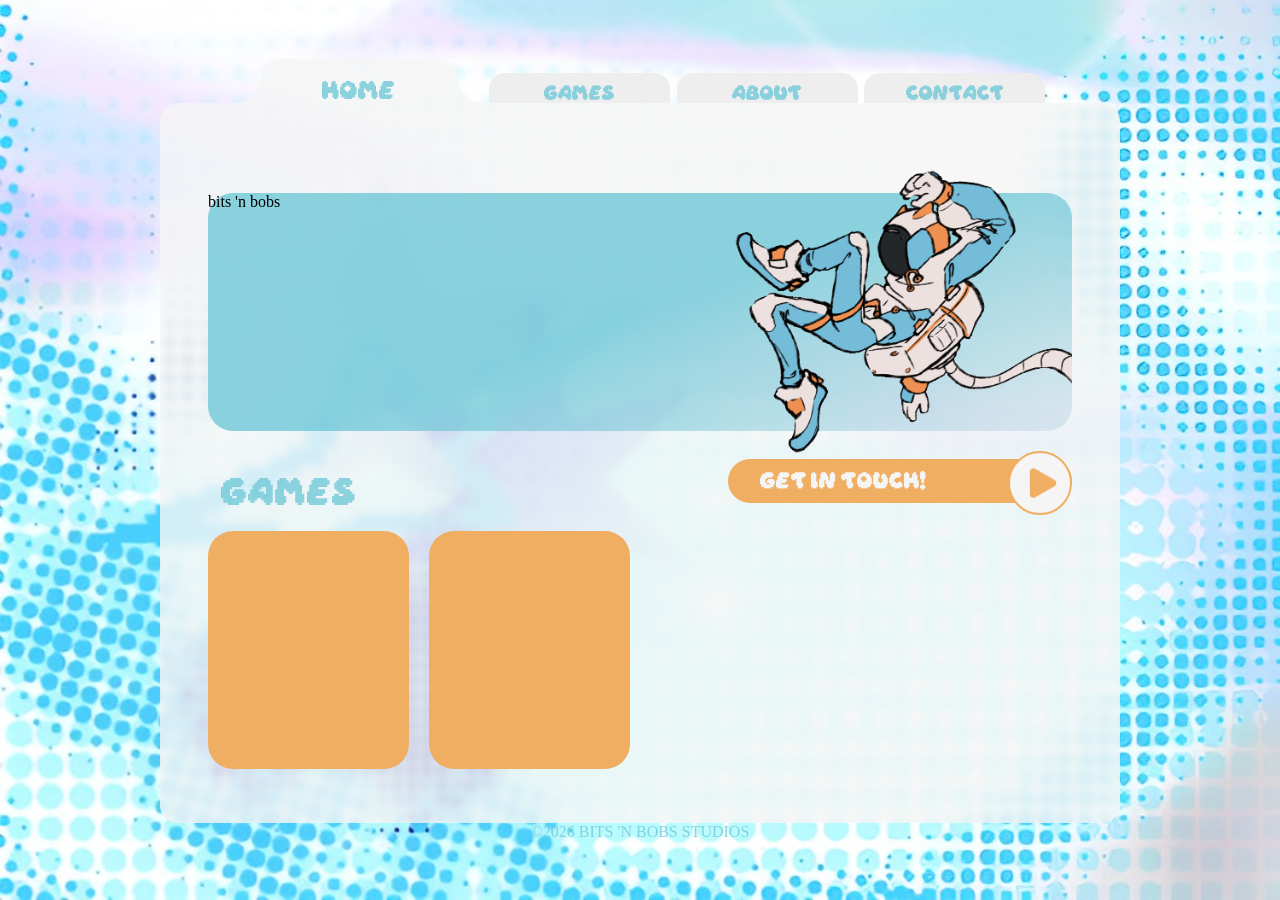
==== index.html @ 6bb011d7 "removed redundant code" ====
<!doctype html>
<html lang="en">
  <head>
    <meta charset="UTF-8" />
    <meta name="viewport" content="width=device-width, initial-scale=1.0" />
    <link
      href="./styles/setup.css"
      rel="stylesheet"
      type="text/css"
      media="all"
    />
    <link
      href="./styles/style.css"
      rel="stylesheet"
      type="text/css"
      media="all"
    />
    <link
      href="./styles/nav-bar.css"
      rel="stylesheet"
      type="text/css"
      media="all"
    />
    <link
      href="./styles/home.css"
      rel="stylesheet"
      type="text/css"
      media="all"
    />
    <link
      href="./styles/responsiveness.css"
      rel="stylesheet"
      type="text/css"
      media="all"
    />
    <title>Bits 'n Bobs Studios</title>
  </head>

  <body>
    <div class="navigation-bar">
      <a href="./index.html" class="tab tab-rounded">
        <div class="tab-text selected">home</div>
      </a>
      <a href="./html/games.html" class="tab">
        <div class="tab-text">games</div>
      </a>
      <a href="./html/about.html" class="tab">
        <div class="tab-text">about</div>
      </a>
      <a href="./html/contact.html" class="tab">
        <div class="tab-text">contact</div>
      </a>
    </div>
    <div class="main">
      <div class="home-grid-container">
        <div class="home-grid-item intro">
          <div class="intro-header">bits 'n bobs</div>
          <img class="illustration" src="images/astronaut.png" alt="astronaut illustration">
        </div>
        <div class="home-grid-item games-title">games</div>
        <div class="home-grid-item contact">
          <div class="get-in-touch">Get in touch!</div>
          <a href="./html/contact.html" class="get-in-touch-button">
            <img class="arrow" src="./images/rounded-triangle.png"></img>
          </a>
        </div>
        <div class="home-grid-item game-1"></div>
        <div class="home-grid-item game-2"></div>
        <div class="home-grid-item"></div>
        <div class="home-grid-item"></div>
      </div>
    </div>
    <div class="footer">&copy2026 Bits 'n Bobs Studios</div>
  </body>
</html>
---- styles/setup.css ----
:root {
  --color-transparent: rgb(245, 245, 245, 0.8);
  --color-tab: hsla(0, 0%, 93%, 0.9);
  --color-white: rgb(245, 245, 245);
  --color-blue: #73c9d8d2;
  --color-blue-gradient: #3973aa1c;
  --color-orange: rgb(240, 174, 99);
}

html {
  height: 100vh;
  width: 100vw;
  background-image: url(../images/wallpaper.jpg);
  background-size: cover;
}

a {
  text-decoration: none;
  padding: none;
  margin: none;
}

@font-face {
  font-family: daydream;
  src: url(../fonts/daydream.otf);
}
---- styles/style.css ----
body {
  display: flex;
  align-items: center;
  justify-content: center;
  flex-direction: column;

  min-width: 448px;
  width: 75vw;
  max-width: 1250px;
  height: 100vh;
  margin: auto;

  overflow-y: hidden;
}

.main {
  height: 80%;
  width: 100%;

  border-radius: 18px;
  background-color: var(--color-transparent);
  backdrop-filter: blur(5px);
}

.footer {
  font-size: 1rem;
  text-transform: uppercase;
  color: var(--color-blue);
}
---- styles/nav-bar.css ----
.navigation-bar {
  display: flex;
  justify-content: center;
  width: 90%;
  height: fit-content;
}

.tab {
  --tab-radius: 1rem;

  display: flex;
  justify-content: center;
  align-items: center;
  align-self: flex-end;

  padding-inline: 0.8rem;
  margin-inline: 0.2rem;
  width: 18%;
  height: fit-content;
  padding-top: 1vh;

  border-top-left-radius: var(--tab-radius);
  border-top-right-radius: var(--tab-radius);
  background-color: var(--color-tab);
  backdrop-filter: blur(5px);

  &:hover {
    cursor: pointer;
    background-color: var(--color-transparent);
  }
}

.tab-rounded {
  display: flex;
  justify-content: center;
  align-items: center;

  --tab-radius: calc(100cqw/50);

  padding-inline: 0.8rem;
  width: 20%;
  padding-top: 2vh;

  /* --credits: https://css-tip.com/rounded-tab/ */
  border-inline: var(--tab-radius) solid rgba(255, 255, 255, 0);
  border-radius: calc(2 * var(--tab-radius)) calc(2 * var(--tab-radius)) 0 0 /
    var(--tab-radius);
  mask:
    radial-gradient(
        var(--tab-radius) at var(--tab-radius) 0,
        #0000 98%,
        #000 101%
      )
      calc(-1 * var(--tab-radius)) 100%/100% var(--tab-radius) repeat-x,
    conic-gradient(#000 0 0) padding-box;

  background-color: var(--color-transparent);
  /* --end credits*/
  backdrop-filter: blur(5px);

  &:hover {
    cursor: pointer;
  }
}

.tab-text {
  font-family: daydream;
  font-size: 80%;
  text-transform: uppercase;
  text-align: center;
  color: var(--color-blue);

  &.selected {
    font-size: 100%;
  }
}
---- styles/home.css ----
.home-grid-container {
  display: grid;
  grid-template: 4fr 1fr 4fr / repeat(4, 1fr);
  gap: 20px;

  height: 80%;
  width: 90%;
  margin: auto;
  margin-top: 10vh;
}

.home-grid-item {
  display: flex;

  border-radius: 25px;

  &.intro {
    position: relative;
    grid-area: 1 / span 4;

    background: linear-gradient(
      160deg,
      var(--color-blue) 50%,
      var(--color-blue-gradient) 100%
    );
  }

  &.games-title {
    grid-area: 2 / span 2;
    text-align: left;
    align-self: flex-end;
    text-indent: 1vw;

    font-family: daydream, sans-serif;
    font-size: 1.5rem;
    text-transform: uppercase;

    color: var(--color-blue);
    background-color: none;
  }

  &.contact {
    display: flex;
    position: relative;
    justify-content: flex-end;
    grid-area: 2 / 3 / span 1 / span 2;
    background-color: none;
  }

  &.game-1 {
    grid-area: 3 / 1 / span 1 / span 1;
    background-color: var(--color-orange);
  }

  &.game-2 {
    grid-area: 3 / 2 / span 1 / span 1;
    background-color: var(--color-orange);
  }
}

.illustration {
  height: 120%;
  width: auto;
  right: 0;
  top: -10%;
  position: absolute;
}

.get-in-touch {
  width: 70%;
  max-width: 200px;
  height: 75%;
  justify-self: flex-end;
  align-self: center;
  align-content: center;
  padding-right: 7rem;
  padding-left: 2rem;

  font-family: daydream, sans-serif;
  font-size: calc(0.5vw + 0.5em);

  border-radius: 50px;
  color: var(--color-white);
  background-color: var(--color-orange);
}

.get-in-touch-button {
  position: absolute;
  right: 0;
  height: 100%;
  aspect-ratio: 1/1;

  border-radius: 100%;
  border: 2px solid var(--color-orange);
  background-color: var(--color-white);

  &:hover {
    cursor: pointer;
  }
}

.arrow {
  position: absolute;
  top: 25%;
  left: 30%;
  height: 50%;
  aspect-ratio: 1/1;
  object-fit: contain;
}
---- styles/responsiveness.css ----
@media only screen and (max-width: 700px) {
  body {
    min-width: unset;
    width: 80vw;
  }

  .tab {
    margin-inline: 0.2rem;
    padding-inline: 0.4rem;
  }

  .tab-text {
    font-size: 0.4rem;

    &.selected {
      font-size: 0.6rem;
    }
  }

  .tab-rounded {
    padding-top: 1vh;
    padding-inline: 1.5rem;
  }

  .home-grid-container {
    grid-template: 4fr 1fr 1fr 3fr 2fr / repeat(4, 1fr);
    margin-top: 5vh;
    height: 90%;
  }

  .home-grid-item {
    &.games-title {
      grid-area: 3 / span 4;

      font-size: 1.5rem;
    }

    &.contact {
      grid-area: 2 / span 4;
    }

    &.game-1 {
      grid-area: 4 / 1 / span 1 / span 2;
    }

    &.game-2 {
      grid-area: 4 / 3 / span 1 / span 2;
    }
  }
  .get-in-touch {
    font-size: 0.8rem;
    padding-right: 3rem;
  }
}

@media only screen and (max-height: 560px) {
  .tab-text {
    font-size: 0.6rem;

    &.selected {
      font-size: 0.8rem;
    }
  }

  .home-grid-item {
    &.games-title {
      font-size: 1rem;
    }
  }

  .get-in-touch {
    font-size: 0.6rem;
    padding-right: 1rem;
  }
}
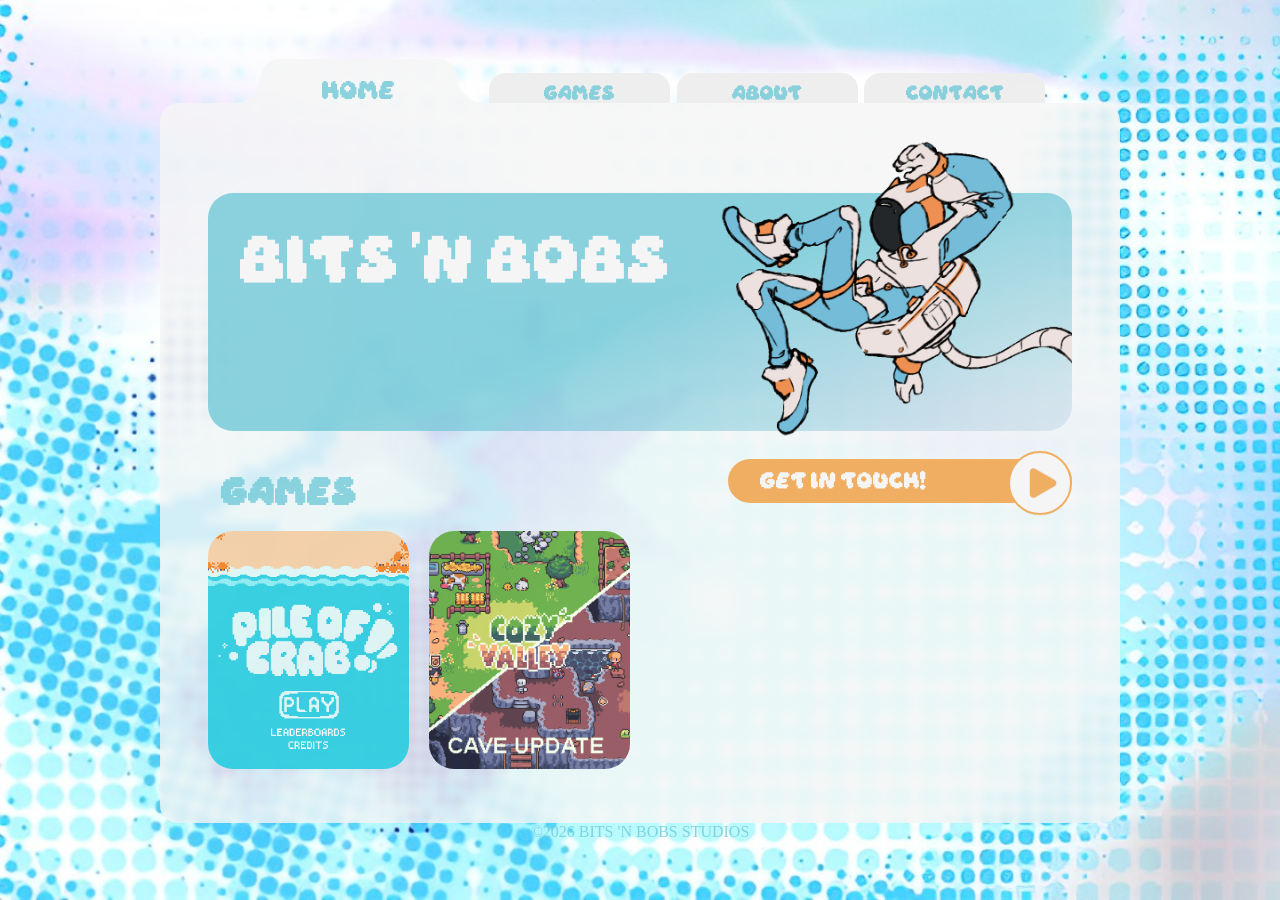
==== commit 3d0f7af9: "responsive illustration, game graphics w/ href, header class" ====
--- a/index.html
+++ b/index.html
@@ -54,18 +54,18 @@
     <div class="main">
       <div class="home-grid-container">
         <div class="home-grid-item intro">
-          <div class="intro-header">bits 'n bobs</div>
-          <img class="illustration" src="images/astronaut.png" alt="astronaut illustration">
+          <header class="home">bits 'n bobs</header>
+          <img class="home-illustration" src="images/astronaut.png" alt="astronaut illustration">
         </div>
-        <div class="home-grid-item games-title">games</div>
+        <h1 class="home-grid-item games-title">games</h1>
         <div class="home-grid-item contact">
           <div class="get-in-touch">Get in touch!</div>
           <a href="./html/contact.html" class="get-in-touch-button">
             <img class="arrow" src="./images/rounded-triangle.png"></img>
           </a>
         </div>
-        <div class="home-grid-item game-1"></div>
-        <div class="home-grid-item game-2"></div>
+        <a class="home-grid-item game-container crab" href="./html/games.html"></a>
+        <a class="home-grid-item game-container cozyvalley" href="./html/games.html"></a>
         <div class="home-grid-item"></div>
         <div class="home-grid-item"></div>
       </div>
--- a/styles/setup.css
+++ b/styles/setup.css
@@ -10,6 +10,7 @@
 html {
   height: 100vh;
   width: 100vw;
+  margin: 0;
   background-image: url(../images/wallpaper.jpg);
   background-size: cover;
 }
--- a/styles/style.css
+++ b/styles/style.css
@@ -22,8 +22,49 @@
   backdrop-filter: blur(5px);
 }
 
+header {
+  margin: 2rem;
+  font-family: daydream;
+  font-size: 3rem;
+  text-transform: uppercase;
+  text-align: center;
+
+  color: var(--color-blue);
+
+  &.home {
+    font-size: calc(1rem + 2vw);
+    padding-right: 40%;
+    text-align: left;
+
+    color: var(--color-white);
+  }
+}
+
+h1 {
+  margin: 0;
+
+  font-family: daydream, sans-serif;
+  font-size: 1.5rem;
+  text-transform: uppercase;
+
+  color: var(--color-blue);
+  background-color: none;
+}
+
 .footer {
   font-size: 1rem;
   text-transform: uppercase;
   color: var(--color-blue);
 }
+
+.white {
+  color: var(--color-white);
+}
+
+.orange {
+  color: var(--color-orange);
+}
+
+.blue {
+  color: var(--color-blue);
+}
--- a/styles/home.css
+++ b/styles/home.css
@@ -30,13 +30,6 @@
     text-align: left;
     align-self: flex-end;
     text-indent: 1vw;
-
-    font-family: daydream, sans-serif;
-    font-size: 1.5rem;
-    text-transform: uppercase;
-
-    color: var(--color-blue);
-    background-color: none;
   }
 
   &.contact {
@@ -46,23 +39,36 @@
     grid-area: 2 / 3 / span 1 / span 2;
     background-color: none;
   }
+}
 
-  &.game-1 {
-    grid-area: 3 / 1 / span 1 / span 1;
-    background-color: var(--color-orange);
+.game-container {
+  grid-area: span 1 / span 1;
+  height: 100%;
+  width: 100%;
+  background-image: url(../images/crab.png);
+  background-size: cover;
+  background-position: center;
+  opacity: 90%;
+
+  &.crab {
+    background-image: url(../images/crab.png);
   }
 
-  &.game-2 {
-    grid-area: 3 / 2 / span 1 / span 1;
-    background-color: var(--color-orange);
+  &.cozyvalley {
+    background-image: url(../images/cozy-valley.png);
+  }
+
+  &:hover {
+    border: 4px solid var(--color-orange);
   }
 }
 
-.illustration {
-  height: 120%;
-  width: auto;
+.home-illustration {
+  height: auto;
+  width: 30vw;
+  max-width: 22rem;
   right: 0;
-  top: -10%;
+  bottom: calc(2vw - 2rem);
   position: absolute;
 }
 
@@ -86,9 +92,9 @@
 
 .get-in-touch-button {
   position: absolute;
-  right: 0;
   height: 100%;
   aspect-ratio: 1/1;
+  right: 0;
 
   border-radius: 100%;
   border: 2px solid var(--color-orange);
--- a/styles/responsiveness.css
+++ b/styles/responsiveness.css
@@ -2,6 +2,13 @@
   body {
     min-width: unset;
     width: 80vw;
+  }
+
+  header {
+    &.home {
+      padding-right: 0;
+      margin: 1rem;
+    }
   }
 
   .tab {
@@ -47,13 +54,60 @@
       grid-area: 4 / 3 / span 1 / span 2;
     }
   }
+
+  .home-illustration {
+    bottom: calc(2vw - 1rem);
+  }
+
   .get-in-touch {
     font-size: 0.8rem;
     padding-right: 3rem;
   }
+
+  .contact-grid-item {
+    &.contact-header {
+      font-size: 1.7rem;
+      margin-bottom: 0;
+    }
+
+    &.contact-input {
+      padding: 0rem;
+    }
+
+    &.contact-category {
+      padding: 0;
+      padding-right: 1rem;
+      justify-self: center;
+    }
+  }
+
+  .contact-label {
+    font-size: 0.8rem;
+  }
+
+  textarea {
+    width: 70%;
+    padding: none;
+  }
+
+  input[type="text"] {
+    width: 70%;
+  }
 }
 
 @media only screen and (max-height: 560px) {
+  header {
+    &.home {
+      font-size: 1rem;
+      margin: 1rem;
+    }
+  }
+
+  .home-illustration {
+    height: 100%;
+    width: auto;
+  }
+
   .tab-text {
     font-size: 0.6rem;
 
@@ -72,4 +126,29 @@
     font-size: 0.6rem;
     padding-right: 1rem;
   }
+
+  .contact-grid-container {
+    grid-template: 0fr 2fr 2fr 16fr 2fr 1fr / repeat(2, 1fr);
+  }
+
+  .contact-grid-item {
+    &.contact-header {
+      font-size: 0rem;
+      margin: 0;
+    }
+  }
+
+  .contact-label {
+    font-size: 0.8rem;
+  }
+
+  input[type="submit"] {
+    font-size: 0.8rem;
+    color: white;
+    padding: 6px 10px;
+    border-radius: 20px;
+    border-style: solid;
+    border-color: rgba(255, 255, 255, 0);
+    cursor: pointer;
+  }
 }
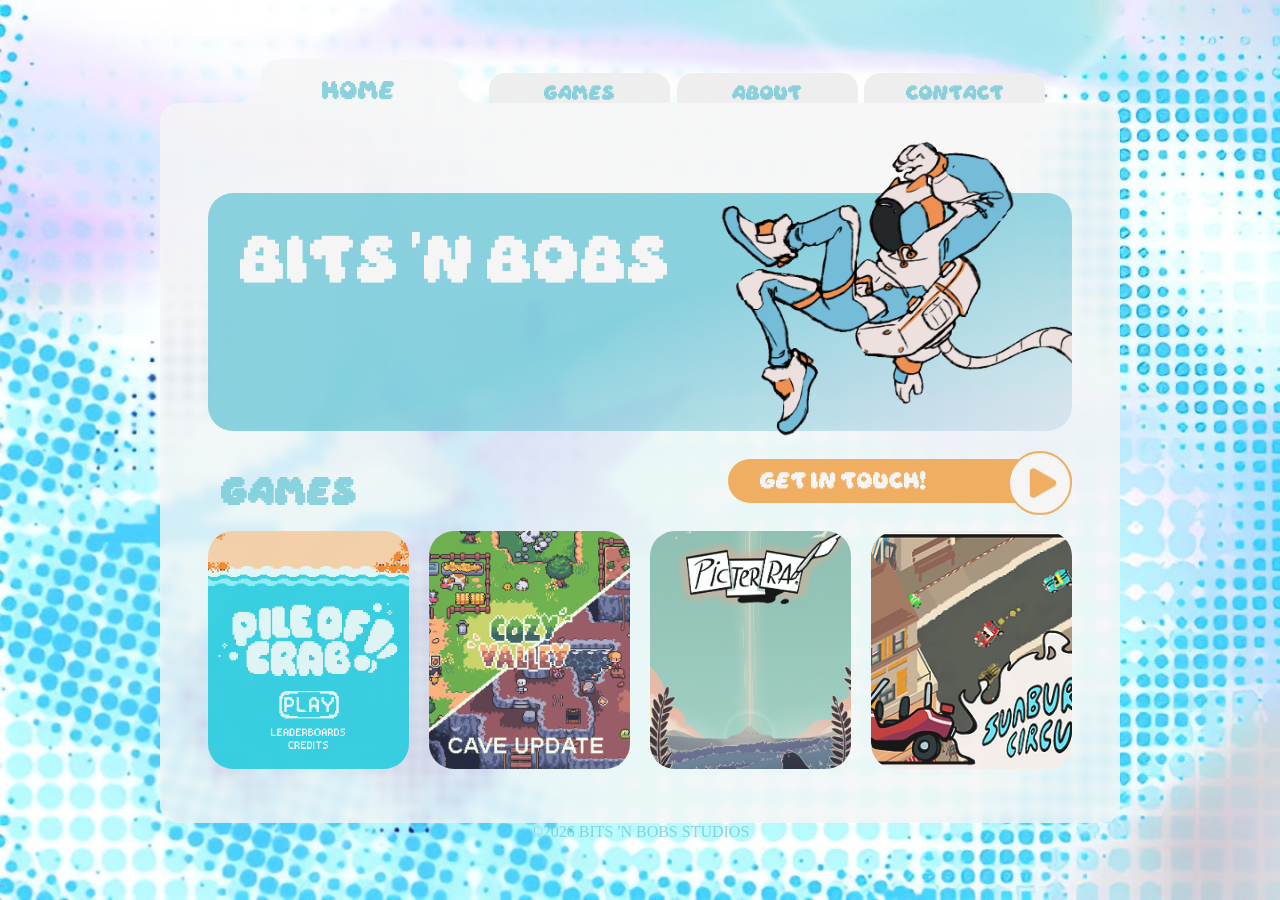
==== commit 43f5f61b: "added game images" ====
--- a/index.html
+++ b/index.html
@@ -66,8 +66,8 @@
         </div>
         <a class="home-grid-item game-container crab" href="./html/games.html"></a>
         <a class="home-grid-item game-container cozyvalley" href="./html/games.html"></a>
-        <div class="home-grid-item"></div>
-        <div class="home-grid-item"></div>
+        <a class="home-grid-item game-container picterra" href="./html/games.html"></a>
+        <a class="home-grid-item game-container sunburn" href="./html/games.html"></a>
       </div>
     </div>
     <div class="footer">&copy2026 Bits 'n Bobs Studios</div>
--- a/styles/home.css
+++ b/styles/home.css
@@ -58,6 +58,14 @@
     background-image: url(../images/cozy-valley.png);
   }
 
+  &.picterra {
+    background-image: url(../images/picterra.png);
+  }
+
+  &.sunburn {
+    background-image: url(../images/sunburn.png);
+  }
+
   &:hover {
     border: 4px solid var(--color-orange);
   }
--- a/styles/responsiveness.css
+++ b/styles/responsiveness.css
@@ -30,7 +30,7 @@
   }
 
   .home-grid-container {
-    grid-template: 4fr 1fr 1fr 3fr 2fr / repeat(4, 1fr);
+    grid-template: 4fr 1fr 1fr 3fr 3fr / repeat(4, 1fr);
     margin-top: 5vh;
     height: 90%;
   }
@@ -57,6 +57,10 @@
 
   .home-illustration {
     bottom: calc(2vw - 1rem);
+  }
+
+  .game-container {
+    grid-area: span 1 / span 2;
   }
 
   .get-in-touch {
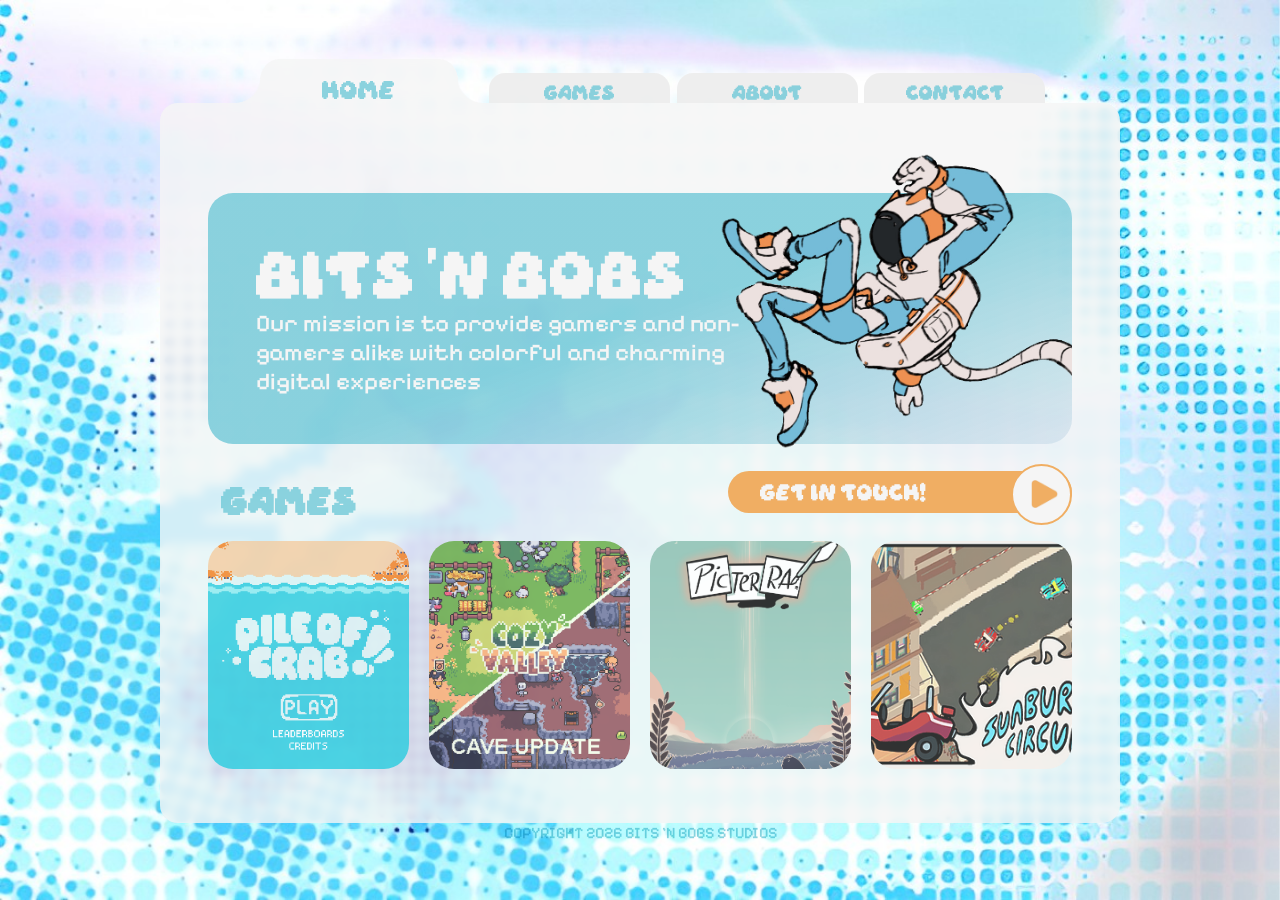
==== commit 5dae0195: "responsive intro text" ====
--- a/index.html
+++ b/index.html
@@ -55,6 +55,10 @@
       <div class="home-grid-container">
         <div class="home-grid-item intro">
           <header class="home">bits 'n bobs</header>
+          <div class="text white intro-text-padding">
+            Our mission is to provide gamers and non-gamers alike 
+            with colorful and charming digital experiences
+          </div>
           <img class="home-illustration" src="images/astronaut.png" alt="astronaut illustration">
         </div>
         <h1 class="home-grid-item games-title">games</h1>
@@ -70,6 +74,6 @@
         <a class="home-grid-item game-container sunburn" href="./html/games.html"></a>
       </div>
     </div>
-    <div class="footer">&copy2026 Bits 'n Bobs Studios</div>
+    <div class="footer">copyright 2026 Bits 'n Bobs Studios</div>
   </body>
 </html>
--- a/styles/setup.css
+++ b/styles/setup.css
@@ -25,3 +25,8 @@
   font-family: daydream;
   src: url(../fonts/daydream.otf);
 }
+
+@font-face {
+  font-family: pixelify;
+  src: url(../fonts/PixelifySans-Medium.ttf);
+}
--- a/styles/style.css
+++ b/styles/style.css
@@ -23,7 +23,6 @@
 }
 
 header {
-  margin: 2rem;
   font-family: daydream;
   font-size: 3rem;
   text-transform: uppercase;
@@ -33,7 +32,6 @@
 
   &.home {
     font-size: calc(1rem + 2vw);
-    padding-right: 40%;
     text-align: left;
 
     color: var(--color-white);
@@ -51,10 +49,17 @@
   background-color: none;
 }
 
+.text {
+  font-family: pixelify, sans-serif;
+  font-size: 1.5rem;
+}
+
 .footer {
+  font-family: pixelify, sans-serif;
   font-size: 1rem;
   text-transform: uppercase;
   color: var(--color-blue);
+  mix-blend-mode: multiply;
 }
 
 .white {
--- a/styles/home.css
+++ b/styles/home.css
@@ -17,6 +17,8 @@
   &.intro {
     position: relative;
     grid-area: 1 / span 4;
+    flex-direction: column;
+    padding: 3rem;
 
     background: linear-gradient(
       160deg,
@@ -41,6 +43,10 @@
   }
 }
 
+.intro-text-padding {
+  padding-right: calc(15vw + 5rem);
+}
+
 .game-container {
   grid-area: span 1 / span 1;
   height: 100%;
@@ -48,7 +54,7 @@
   background-image: url(../images/crab.png);
   background-size: cover;
   background-position: center;
-  opacity: 90%;
+  opacity: 80%;
 
   &.crab {
     background-image: url(../images/crab.png);
--- a/styles/responsiveness.css
+++ b/styles/responsiveness.css
@@ -6,9 +6,12 @@
 
   header {
     &.home {
-      padding-right: 0;
-      margin: 1rem;
+      font-size: 1.4rem;
     }
+  }
+
+  .text {
+    font-size: 1rem;
   }
 
   .tab {
@@ -36,6 +39,10 @@
   }
 
   .home-grid-item {
+    &.intro {
+      padding: 1.5rem;
+    }
+
     &.games-title {
       grid-area: 3 / span 4;
 
@@ -53,6 +60,10 @@
     &.game-2 {
       grid-area: 4 / 3 / span 1 / span 2;
     }
+  }
+
+  .intro-text-padding {
+    padding-right: 5rem;
   }
 
   .home-illustration {
@@ -103,8 +114,11 @@
   header {
     &.home {
       font-size: 1rem;
-      margin: 1rem;
     }
+  }
+
+  .text {
+    font-size: 1rem;
   }
 
   .home-illustration {
@@ -121,6 +135,10 @@
   }
 
   .home-grid-item {
+    &.intro {
+      padding: 1rem;
+    }
+
     &.games-title {
       font-size: 1rem;
     }
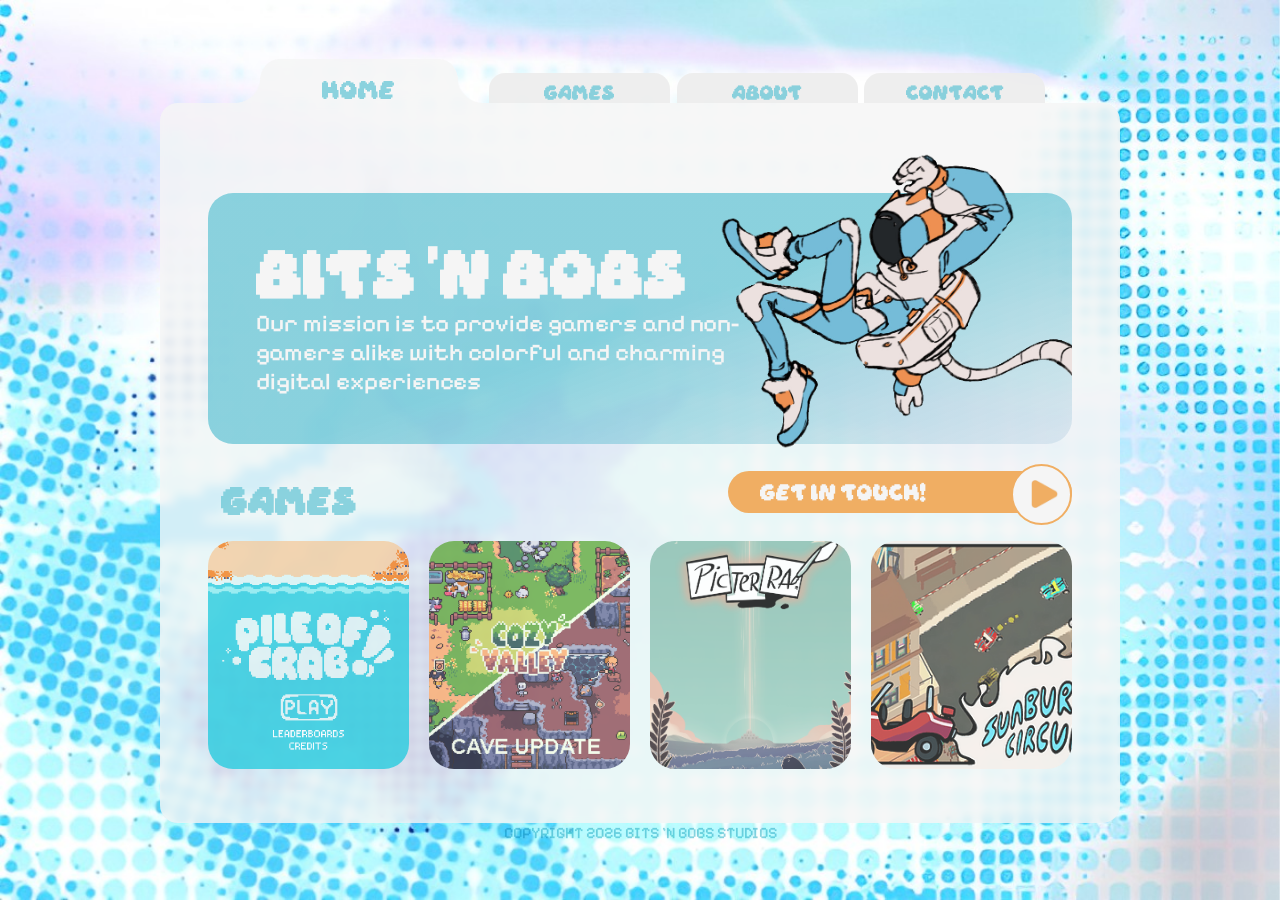
==== commit 1ffdf438: "fixed headers and footers" ====
--- a/index.html
+++ b/index.html
@@ -54,14 +54,16 @@
     <div class="main">
       <div class="home-grid-container">
         <div class="home-grid-item intro">
-          <header class="home">bits 'n bobs</header>
+          <header>
+            <h1 class="home">bits 'n bobs</h1>
+          </header>
           <div class="text white intro-text-padding">
             Our mission is to provide gamers and non-gamers alike 
             with colorful and charming digital experiences
           </div>
           <img class="home-illustration" src="images/astronaut.png" alt="astronaut illustration">
         </div>
-        <h1 class="home-grid-item games-title">games</h1>
+        <h2 class="home-grid-item games-title">games</h2>
         <div class="home-grid-item contact">
           <div class="get-in-touch">Get in touch!</div>
           <a href="./html/contact.html" class="get-in-touch-button">
@@ -74,6 +76,6 @@
         <a class="home-grid-item game-container sunburn" href="./html/games.html"></a>
       </div>
     </div>
-    <div class="footer">copyright 2026 Bits 'n Bobs Studios</div>
+    <footer>copyright 2026 Bits 'n Bobs Studios</footer>
   </body>
 </html>
--- a/styles/setup.css
+++ b/styles/setup.css
@@ -21,6 +21,10 @@
   margin: none;
 }
 
+header {
+  margin: 0;
+}
+
 @font-face {
   font-family: daydream;
   src: url(../fonts/daydream.otf);
--- a/styles/style.css
+++ b/styles/style.css
@@ -22,7 +22,9 @@
   backdrop-filter: blur(5px);
 }
 
-header {
+h1 {
+  margin: 0;
+
   font-family: daydream;
   font-size: 3rem;
   text-transform: uppercase;
@@ -38,7 +40,7 @@
   }
 }
 
-h1 {
+h2 {
   margin: 0;
 
   font-family: daydream, sans-serif;
@@ -54,7 +56,9 @@
   font-size: 1.5rem;
 }
 
-.footer {
+footer {
+  margin: 0;
+
   font-family: pixelify, sans-serif;
   font-size: 1rem;
   text-transform: uppercase;
--- a/styles/responsiveness.css
+++ b/styles/responsiveness.css
@@ -4,7 +4,7 @@
     width: 80vw;
   }
 
-  header {
+  h1 {
     &.home {
       font-size: 1.4rem;
     }
@@ -111,7 +111,7 @@
 }
 
 @media only screen and (max-height: 560px) {
-  header {
+  h1 {
     &.home {
       font-size: 1rem;
     }
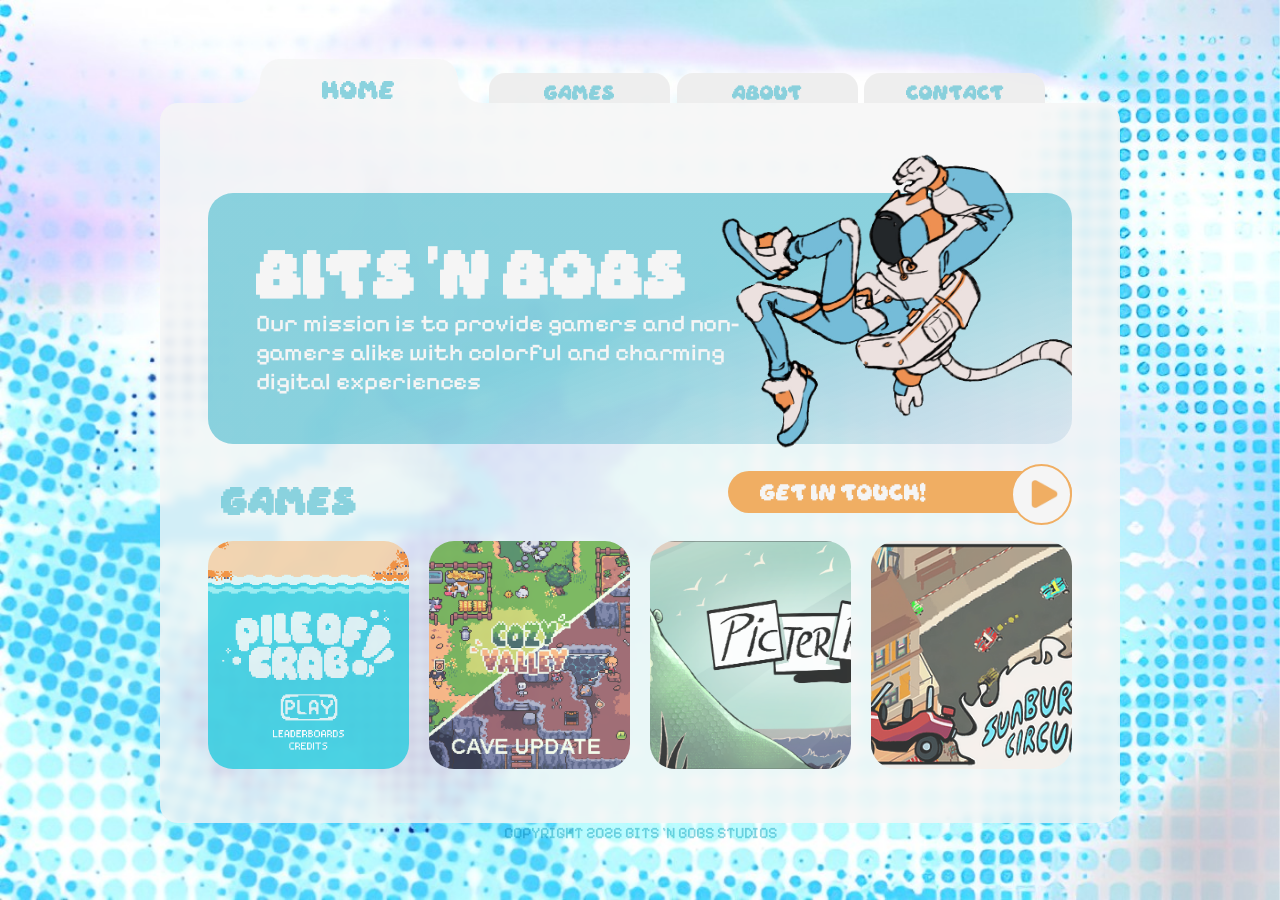
==== commit 64b8c666: "made slideshow responsive, removed unused images" ====
--- a/index.html
+++ b/index.html
@@ -53,7 +53,7 @@
     </div>
     <div class="main">
       <div class="home-grid-container">
-        <div class="home-grid-item intro">
+        <div class="home-grid-item intro background-gradient">
           <header>
             <h1 class="home">bits 'n bobs</h1>
           </header>
@@ -61,7 +61,7 @@
             Our mission is to provide gamers and non-gamers alike 
             with colorful and charming digital experiences
           </div>
-          <img class="home-illustration" src="images/astronaut.png" alt="astronaut illustration">
+          <img class="home-illustration" src="./images/astronaut.png" alt="astronaut illustration">
         </div>
         <h2 class="home-grid-item games-title">games</h2>
         <div class="home-grid-item contact">
@@ -74,6 +74,7 @@
         <a class="home-grid-item game-container cozyvalley" href="./html/games.html"></a>
         <a class="home-grid-item game-container picterra" href="./html/games.html"></a>
         <a class="home-grid-item game-container sunburn" href="./html/games.html"></a>
+        <script type="text/javascript" src="../scripts/slideshow.js"></script>
       </div>
     </div>
     <footer>copyright 2026 Bits 'n Bobs Studios</footer>
--- a/styles/setup.css
+++ b/styles/setup.css
@@ -25,6 +25,10 @@
   margin: 0;
 }
 
+.pt-32 {
+  padding-top: 32px;
+}
+
 @font-face {
   font-family: daydream;
   src: url(../fonts/daydream.otf);
--- a/styles/style.css
+++ b/styles/style.css
@@ -77,3 +77,11 @@
 .blue {
   color: var(--color-blue);
 }
+
+.background-gradient {
+  background: linear-gradient(
+    160deg,
+    var(--color-blue) 50%,
+    var(--color-blue-gradient) 100%
+  );
+}
--- a/styles/home.css
+++ b/styles/home.css
@@ -19,12 +19,6 @@
     grid-area: 1 / span 4;
     flex-direction: column;
     padding: 3rem;
-
-    background: linear-gradient(
-      160deg,
-      var(--color-blue) 50%,
-      var(--color-blue-gradient) 100%
-    );
   }
 
   &.games-title {
--- a/styles/responsiveness.css
+++ b/styles/responsiveness.css
@@ -5,6 +5,8 @@
   }
 
   h1 {
+    font-size: 2rem;
+
     &.home {
       font-size: 1.4rem;
     }
@@ -79,6 +81,43 @@
     padding-right: 3rem;
   }
 
+  .game-grid {
+    height: 90%;
+    grid-template: 2fr 6fr 6fr 1fr / 1fr;
+  }
+
+  .game-grid-item {
+    padding: 1rem;
+
+    &.slide-container {
+      grid-area: 2;
+    }
+
+    &.slide-indicator-container {
+      grid-area: 4;
+    }
+
+    &.game-description {
+      grid-area: 3;
+    }
+  }
+
+  .slide-titles {
+    font-size: 1rem;
+  }
+
+  .slide-texts {
+    font-size: 1rem;
+  }
+
+  .slide-button {
+    height: 20px;
+  }
+
+  .slide-indicators {
+    width: 30px;
+  }
+
   .contact-grid-item {
     &.contact-header {
       font-size: 1.7rem;
@@ -112,6 +151,7 @@
 
 @media only screen and (max-height: 560px) {
   h1 {
+    font-size: 1.5rem;
     &.home {
       font-size: 1rem;
     }
@@ -147,6 +187,36 @@
   .get-in-touch {
     font-size: 0.6rem;
     padding-right: 1rem;
+  }
+
+  .game-grid {
+    grid-template: 2fr 2fr 2fr 1fr / 1fr 1fr;
+    margin-top: 5%;
+    height: 90%;
+  }
+
+  .game-grid-item {
+    padding: 1rem;
+  }
+
+  .slide-titles {
+    font-size: 1rem;
+  }
+
+  .slide-texts {
+    font-size: 1rem;
+  }
+
+  .slide-button {
+    height: 20px;
+  }
+
+  .slide-indicator-container {
+    margin-bottom: 5%;
+  }
+
+  .slide-indicators {
+    width: 30px;
   }
 
   .contact-grid-container {
